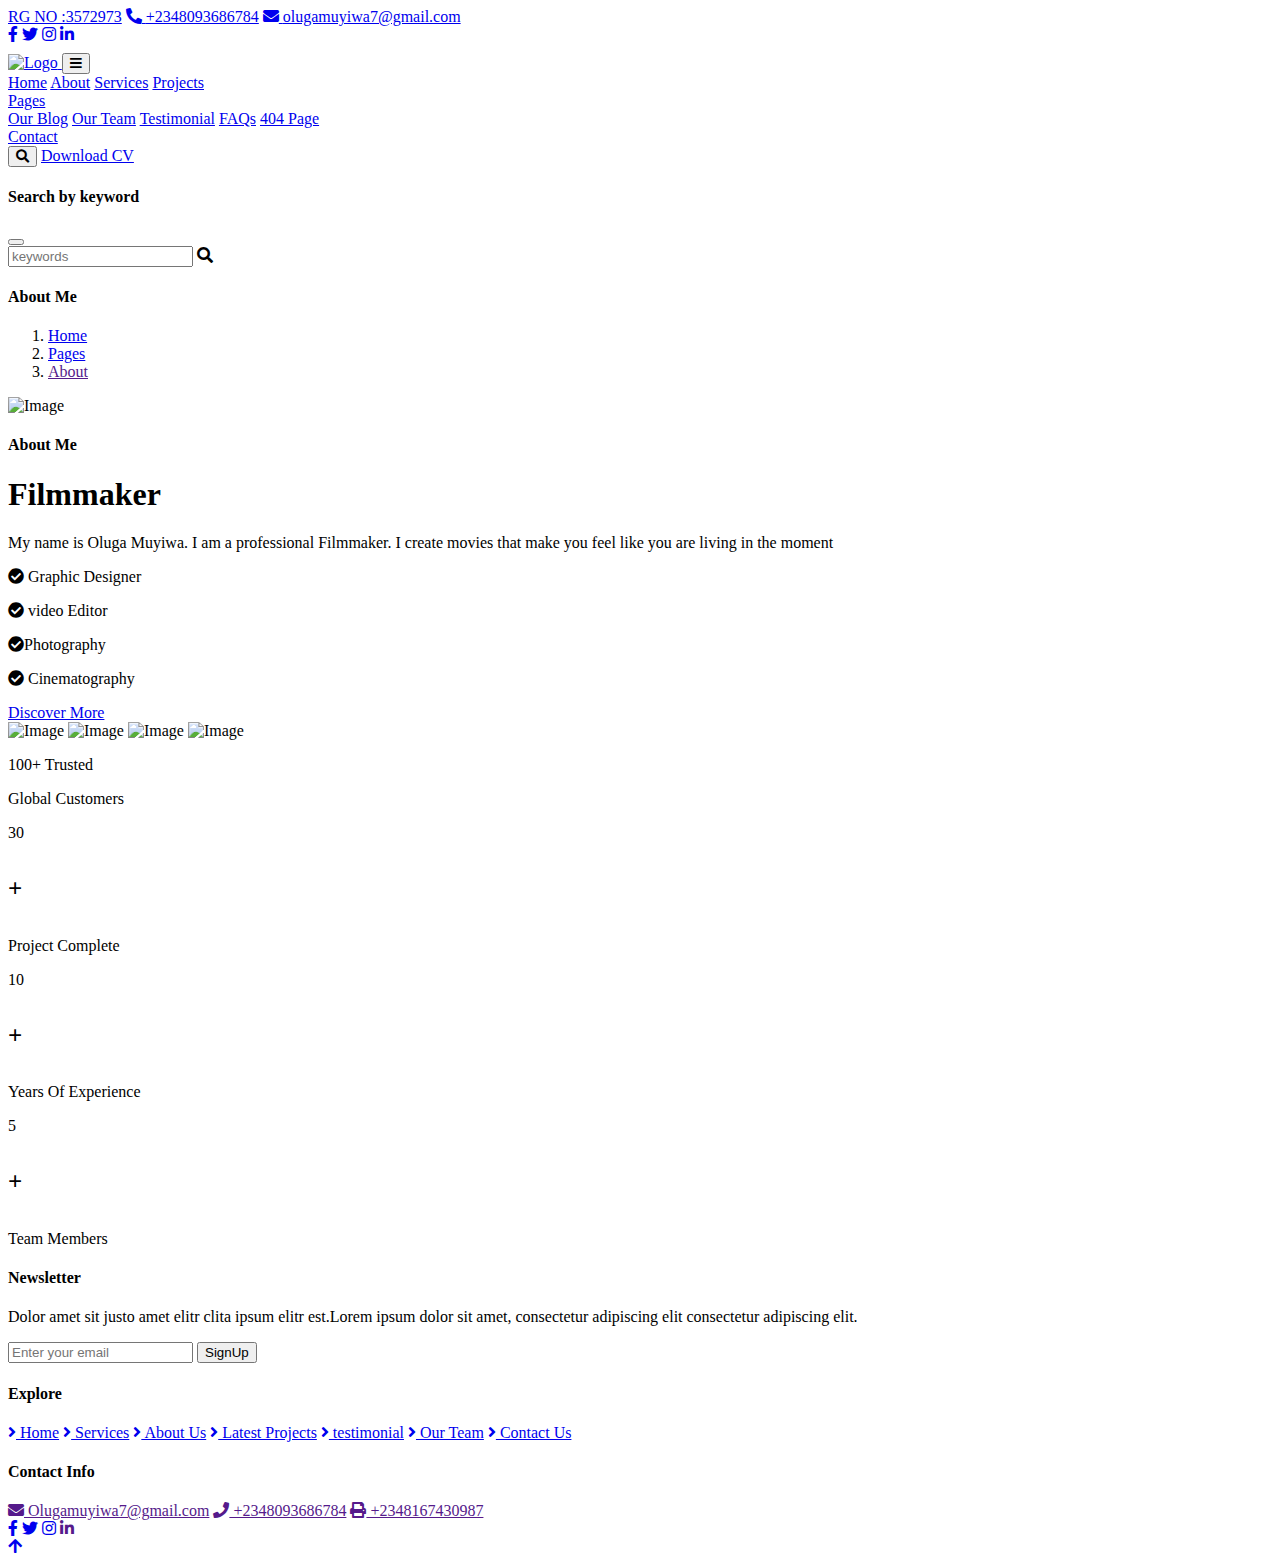
==== about.html @ f50f4584 "Add files via upload" ====
<!DOCTYPE html>
<html lang="en">

    <head>
        <meta charset="utf-8">
        <title>Muyiwa Oluga Portfolio</title>
        <meta content="width=device-width, initial-scale=1.0" name="viewport">
        <meta content="" name="keywords">
        <meta content="" name="description">

        <!-- Google Web Fonts -->
        <link rel="preconnect" href="https://fonts.googleapis.com">
        <link rel="preconnect" href="https://fonts.gstatic.com" crossorigin>
        <link href="https://fonts.googleapis.com/css2?family=Open+Sans:wght@400;500;600;700&family=Roboto:wght@400;500;700&display=swap" rel="stylesheet"> 

        <!-- Icon Font Stylesheet -->
        <link rel="stylesheet" href="https://use.fontawesome.com/releases/v5.15.4/css/all.css"/>
        <link href="https://cdn.jsdelivr.net/npm/bootstrap-icons@1.4.1/font/bootstrap-icons.css" rel="stylesheet">

        <!-- Libraries Stylesheet -->
        <link rel="stylesheet" href="https://cdnjs.cloudflare.com/ajax/libs/animate.css/4.1.1/animate.min.css"/>
        <link href="lib/animate/animate.min.css" rel="stylesheet">
        <link href="lib/owlcarousel/assets/owl.carousel.min.css" rel="stylesheet">
        <link href="lib/lightbox/css/lightbox.min.css" rel="stylesheet">


        <!-- Customized Bootstrap Stylesheet -->
        <link href="css/bootstrap.min.css" rel="stylesheet">

        <!-- Template Stylesheet -->
        <link href="css/style.css" rel="stylesheet">
    </head>

    <body>

        


        <!-- Topbar Start -->
        <div class="container-fluid topbar px-0 d-none d-lg-block">
            <div class="container px-0">
                <div class="row gx-0 align-items-center" style="height: 45px;">
                    <div class="col-lg-8 text-center text-lg-start mb-lg-0">
                        <div class="d-flex flex-wrap">
                            <a href="#" class="text-muted me-4"> <span class="span1">RG NO :3572973</span></a>
                            <a href="+2348093686784" class="text-muted me-4"><i class="fas fa-phone-alt text-primary me-2"></i> <span class="span1">+2348093686784</span></a>
                            <a href="olugamuyiwa7@gmail.com" class="text-muted me-0"><i class="fas fa-envelope text-primary me-2"></i> <span class="span1">olugamuyiwa7@gmail.com</span></a> 
                        </div>
                    </div>
                    <div class="col-lg-4 text-center text-lg-end">
                        <div class="d-flex align-items-center justify-content-end">
                            <a href="https://web.facebook.com/profile.php?id=100092257582727" class="btn btn-primary btn-square rounded-circle nav-fill me-3"><i class="fab fa-facebook-f text-white"></i></a>
                            <a href="https://x.com/director_muyiwa/status/1701882036980732007?s=46&t=AUUymDxRXdW8-dH9-l4mGg" class="btn btn-primary btn-square rounded-circle nav-fill me-3"><i class="fab fa-twitter text-white"></i></a>
                            <a href="https://www.instagram.com/director_muyiwa" class="btn btn-primary btn-square rounded-circle nav-fill me-3"><i class="fab fa-instagram text-white"></i></a>
                            <a href="#" class="btn btn-primary btn-square rounded-circle nav-fill me-0"><i class="fab fa-linkedin-in text-white"></i></a>
                        </div>
                    </div>
                </div>
            </div>
        </div>
        <!-- Topbar End -->


        <!-- Navbar & Hero Start -->
        <div class="container-fluid sticky-top px-0">
            <div class="position-absolute bg-dark" style="left: 0; top: 0; width: 100%; height: 100%;">
            </div>
            <div class="container px-0">
                <nav class="navbar navbar-expand-lg navbar-dark bg-white py-3 px-4">
                    <a href="index.html" class="navbar-brand p-0">
                        <img src="img/DIRECTOR.png" alt="Logo">
                    </a>
                    <button class="navbar-toggler" type="button" data-bs-toggle="collapse" data-bs-target="#navbarCollapse">
                        <span class="fa fa-bars"></span>
                    </button>
                    <div class="collapse navbar-collapse" id="navbarCollapse">
                        <div class="navbar-nav ms-auto py-0">
                            <a href="index.html" class="nav-item nav-link">Home</a>
                            <a href="about.html" class="nav-item nav-link active">About</a>
                            <a href="service.html" class="nav-item nav-link">Services</a>
                            <a href="project.html" class="nav-item nav-link">Projects</a>
                            <div class="nav-item dropdown">
                                <a href="#" class="nav-link dropdown-toggle" data-bs-toggle="dropdown">Pages</a>
                                <div class="dropdown-menu m-0">
                                    <a href="#" class="dropdown-item">Our Blog</a>
                                    <a href="#" class="dropdown-item">Our Team</a>
                                    <a href="testimonial.html" class="dropdown-item">Testimonial</a>
                                    <a href="faqs.html" class="dropdown-item">FAQs</a>
                                    <a href="#" class="dropdown-item">404 Page</a>
                                </div>
                            </div>
                            <a href="contact.html" class="nav-item nav-link">Contact</a>
                        </div>
                        <div class="d-flex align-items-center flex-nowrap pt-xl-0">
                            <button class="btn btn-primary btn-md-square mx-2" data-bs-toggle="modal" data-bs-target="#searchModal"><i class="fas fa-search"></i></button>
                            <a href="New CV OLUGA MUYIWA.pdf" class="btn btn-primary rounded-pill text-white py-2 px-4 ms-2 flex-wrap flex-sm-shrink-0">Download CV</a>
                        </div>
                    </div>
                </nav>
            </div>
        </div>
        <!-- Navbar & Hero End -->

        <!-- Modal Search Start -->
        <div class="modal fade" id="searchModal" tabindex="-1" aria-labelledby="exampleModalLabel" aria-hidden="true">
            <div class="modal-dialog modal-fullscreen">
                <div class="modal-content rounded-0">
                    <div class="modal-header">
                        <h4 class="modal-title mb-0" id="exampleModalLabel">Search by keyword</h4>
                        <button type="button" class="btn-close" data-bs-dismiss="modal" aria-label="Close"></button>
                    </div>
                    <div class="modal-body d-flex align-items-center">
                        <div class="input-group w-75 mx-auto d-flex">
                            <input type="search" class="form-control p-3" placeholder="keywords" aria-describedby="search-icon-1">
                            <span id="search-icon-1" class="input-group-text p-3"><i class="fa fa-search"></i></span>
                        </div>
                    </div>
                </div>
            </div>
        </div>
        <!-- Modal Search End -->

        <!-- Header Start -->
        <div class="container-fluid bg-breadcrumb">
            <div class="bg-breadcrumb-single"></div>
            <div class="container text-center py-5" style="max-width: 900px;">
                <h4 class="text-white display-4 mb-4 wow fadeInDown" data-wow-delay="0.1s">About Me</h4>
                <ol class="breadcrumb justify-content-center mb-0 wow fadeInDown" data-wow-delay="0.3s">
                    <li class="breadcrumb-item"><a href="index.html">Home</a></li>
                    <li class="breadcrumb-item"><a href="#">Pages</a></li>
                    <li class="breadcrumb-item active text-primary"><a href="">About</a></li>
                </ol>    
            </div>
        </div>
        <!-- Header End -->

        <!-- About Start -->
        <div class="container-fluid about bg-light py-5">
            <div class="container py-5">
                <div class="row g-5 align-items-center">
                    <div class="col-lg-6 col-xl-5 wow fadeInLeft" data-wow-delay="0.1s">
                        <div class="about-img">
                            <img src="img/photo_2024-09-25_06-31-26.jpg" class="img-fluid w-100 rounded-bottom" alt="Image">
                        </div>
                    </div>
                    <div class="col-lg-6 col-xl-7 wow fadeInRight" data-wow-delay="0.3s">
                        <h4 class="text-primary">About Me</h4>
                        <h1 class="display-5 mb-4">Filmmaker</h1>
                        <p class="text ps-4 mb-4"> My name is Oluga Muyiwa. I am a professional Filmmaker. I create movies that make you feel like you are living in the moment
                        </p>
                        <div class="row g-4 justify-content-between mb-5">
                            <div class="col-lg-6 col-xl-5">
                                <p class="text-dark"><i class="fas fa-check-circle text-primary me-1"></i> Graphic Designer</p>
                                <p class="text-dark mb-0"><i class="fas fa-check-circle text-primary me-1"></i> video Editor</p>
                            </div>
                            <div class="col-lg-6 col-xl-7">
                                <p class="text-dark"><i class="fas fa-check-circle text-primary me-1"></i>Photography</p>
                                <p class="text-dark mb-0"><i class="fas fa-check-circle text-primary me-1"></i> Cinematography</p>
                            </div>
                        </div>
                        <div class="row g-4 justify-content-between mb-5">
                            <div class="col-xl-5"><a href="#" class="btn btn-primary rounded-pill py-3 px-5">Discover More</a></div>
                            <div class="col-xl-7 mb-5">
                                <div class="about-customer d-flex position-relative">
                                    <img src="img/customer-img-1.jpg" class="img-fluid btn-xl-square position-absolute" style="left: 0; top: 0;"  alt="Image">
                                    <img src="img/customer-img-2.jpg" class="img-fluid btn-xl-square position-absolute" style="left: 45px; top: 0;" alt="Image">
                                    <img src="img/customer-img-3.jpg" class="img-fluid btn-xl-square position-absolute" style="left: 90px; top: 0;" alt="Image">
                                    <img src="img/customer-img-1.jpg" class="img-fluid btn-xl-square position-absolute" style="left: 135px; top: 0;" alt="Image">
                                    <div class="position-absolute text-dark" style="left: 220px; top: 10px;">
                                        <p class="mb-0">100+ Trusted</p>
                                        <p class="mb-0">Global Customers</p>
                                    </div>
                                </div>
                            </div>
                        </div>
                        <div class="row g-4 text-center align-items-center justify-content-center">
                            <div class="col-sm-4">
                                <div class="bg-primary rounded p-4">
                                    <div class="d-flex align-items-center justify-content-center">
                                        <span class="counter-value fs-1 fw-bold text-dark" data-toggle="counter-up">30</span>
                                        <h4 class="text-dark fs-1 mb-0" style="font-weight: 600; font-size: 25px;">+</h4>
                                    </div>
                                    <div class="w-100 d-flex align-items-center justify-content-center">
                                        <p class="text-white mb-0">Project Complete</p>
                                    </div>
                                </div>
                            </div>
                            <div class="col-sm-4">
                                <div class="bg-dark rounded p-4">
                                    <div class="d-flex align-items-center justify-content-center">
                                        <span class="counter-value fs-1 fw-bold text-white" data-toggle="counter-up">10</span>
                                        <h4 class="text-white fs-1 mb-0" style="font-weight: 600; font-size: 25px;">+</h4>
                                    </div>
                                    <div class="w-100 d-flex align-items-center justify-content-center">
                                        <p class="mb-0">Years Of Experience</p>
                                    </div>
                                </div>
                            </div>
                            <div class="col-sm-4">
                                <div class="bg-primary rounded p-4">
                                    <div class="d-flex align-items-center justify-content-center">
                                        <span class="counter-value fs-1 fw-bold text-dark" data-toggle="counter-up">5</span>
                                        <h4 class="text-dark fs-1 mb-0" style="font-weight: 600; font-size: 25px;">+</h4>
                                    </div>
                                    <div class="w-100 d-flex align-items-center justify-content-center">
                                        <p class="text-white mb-0">Team Members</p>
                                    </div>
                                </div>
                            </div>
                        </div>
                    </div>
                </div>
            </div>
        </div>
        <!-- About End -->



        <!-- Footer Start -->
        <div class="container-fluid footer py-5 wow fadeIn" data-wow-delay="0.2s">
            <div class="container py-5">
                <div class="row g-5">
                    <div class="col-md-6 col-lg-6 col-xl-3">
                        <div class="footer-item d-flex flex-column">
                            <div class="footer-item">
                                <h4 class="text-white mb-4">Newsletter</h4>
                                <p class="mb-3">Dolor amet sit justo amet elitr clita ipsum elitr est.Lorem ipsum dolor sit amet, consectetur adipiscing elit consectetur adipiscing elit.</p>
                                <div class="position-relative mx-auto rounded-pill">
                                    <input class="form-control rounded-pill w-100 py-3 ps-4 pe-5" type="text" placeholder="Enter your email">
                                    <button type="button" class="btn btn-primary rounded-pill position-absolute top-0 end-0 py-2 mt-2 me-2">SignUp</button>
                                </div>
                            </div>
                        </div>
                    </div>
                    <div class="col-md-6 col-lg-6 col-xl-3">
                        <div class="footer-item d-flex flex-column">
                            <h4 class="text-white mb-4">Explore</h4>
                            <a href="#"><i class="fas fa-angle-right me-2"></i> Home</a>
                            <a href="#"><i class="fas fa-angle-right me-2"></i> Services</a>
                            <a href="#"><i class="fas fa-angle-right me-2"></i> About Us</a>
                            <a href="#"><i class="fas fa-angle-right me-2"></i> Latest Projects</a>
                            <a href="#"><i class="fas fa-angle-right me-2"></i> testimonial</a>
                            <a href="#"><i class="fas fa-angle-right me-2"></i> Our Team</a>
                            <a href="#"><i class="fas fa-angle-right me-2"></i> Contact Us</a>
                        </div>
                    </div>
                    <div class="col-md-6 col-lg-6 col-xl-3">
                        <div class="footer-item d-flex flex-column">
                            <h4 class="text-white mb-4">Contact Info</h4>
                            <a href=""><i class="fas fa-envelope me-2"></i> Olugamuyiwa7@gmail.com</a>
                            <a href=""><i class="fas fa-phone me-2"></i> +2348093686784</a>
                            <a href="" class="mb-3"><i class="fas fa-print me-2"></i>  +2348167430987</a>
                            <div class="d-flex align-items-center">
                                <a class="btn btn-light btn-md-square me-2" href="https://web.facebook.com/profile.php?id=100092257582727"><i class="fab fa-facebook-f"></i></a>
                                <a class="btn btn-light btn-md-square me-2" href="https://x.com/director_muyiwa/status/1701882036980732007?s=46&t=AUUymDxRXdW8-dH9-l4mGg"><i class="fab fa-twitter"></i></a>
                                <a class="btn btn-light btn-md-square me-2" href="https://www.instagram.com/director_muyiwa"><i class="fab fa-instagram"></i></a>
                                <a class="btn btn-light btn-md-square me-0" href=""><i class="fab fa-linkedin-in"></i></a>
                            </div>
                        </div>
                    </div>
                   
                            </div>
                        </div>
                    </div>
                </div>
            </div>
        </div>
        <!-- Footer End -->

        
       
                </div>
            </div>
        </div>
        <!-- Copyright End -->



        <!-- Back to Top -->
        <a href="#" class="btn btn-primary btn-lg-square back-to-top"><i class="fa fa-arrow-up"></i></a>   
  

        
    <!-- JavaScript Libraries -->
    <script src="https://ajax.googleapis.com/ajax/libs/jquery/3.6.4/jquery.min.js"></script>
    <script src="https://cdn.jsdelivr.net/npm/bootstrap@5.0.0/dist/js/bootstrap.bundle.min.js"></script>
    <script src="lib/wow/wow.min.js"></script>
    <script src="lib/easing/easing.min.js"></script>
    <script src="lib/waypoints/waypoints.min.js"></script>
    <script src="lib/counterup/counterup.min.js"></script>
    <script src="lib/owlcarousel/owl.carousel.min.js"></script>
    <script src="lib/lightbox/js/lightbox.min.js"></script>
    

    <!-- Template Javascript -->
    <script src="js/main.js"></script>
    </body>

</html>
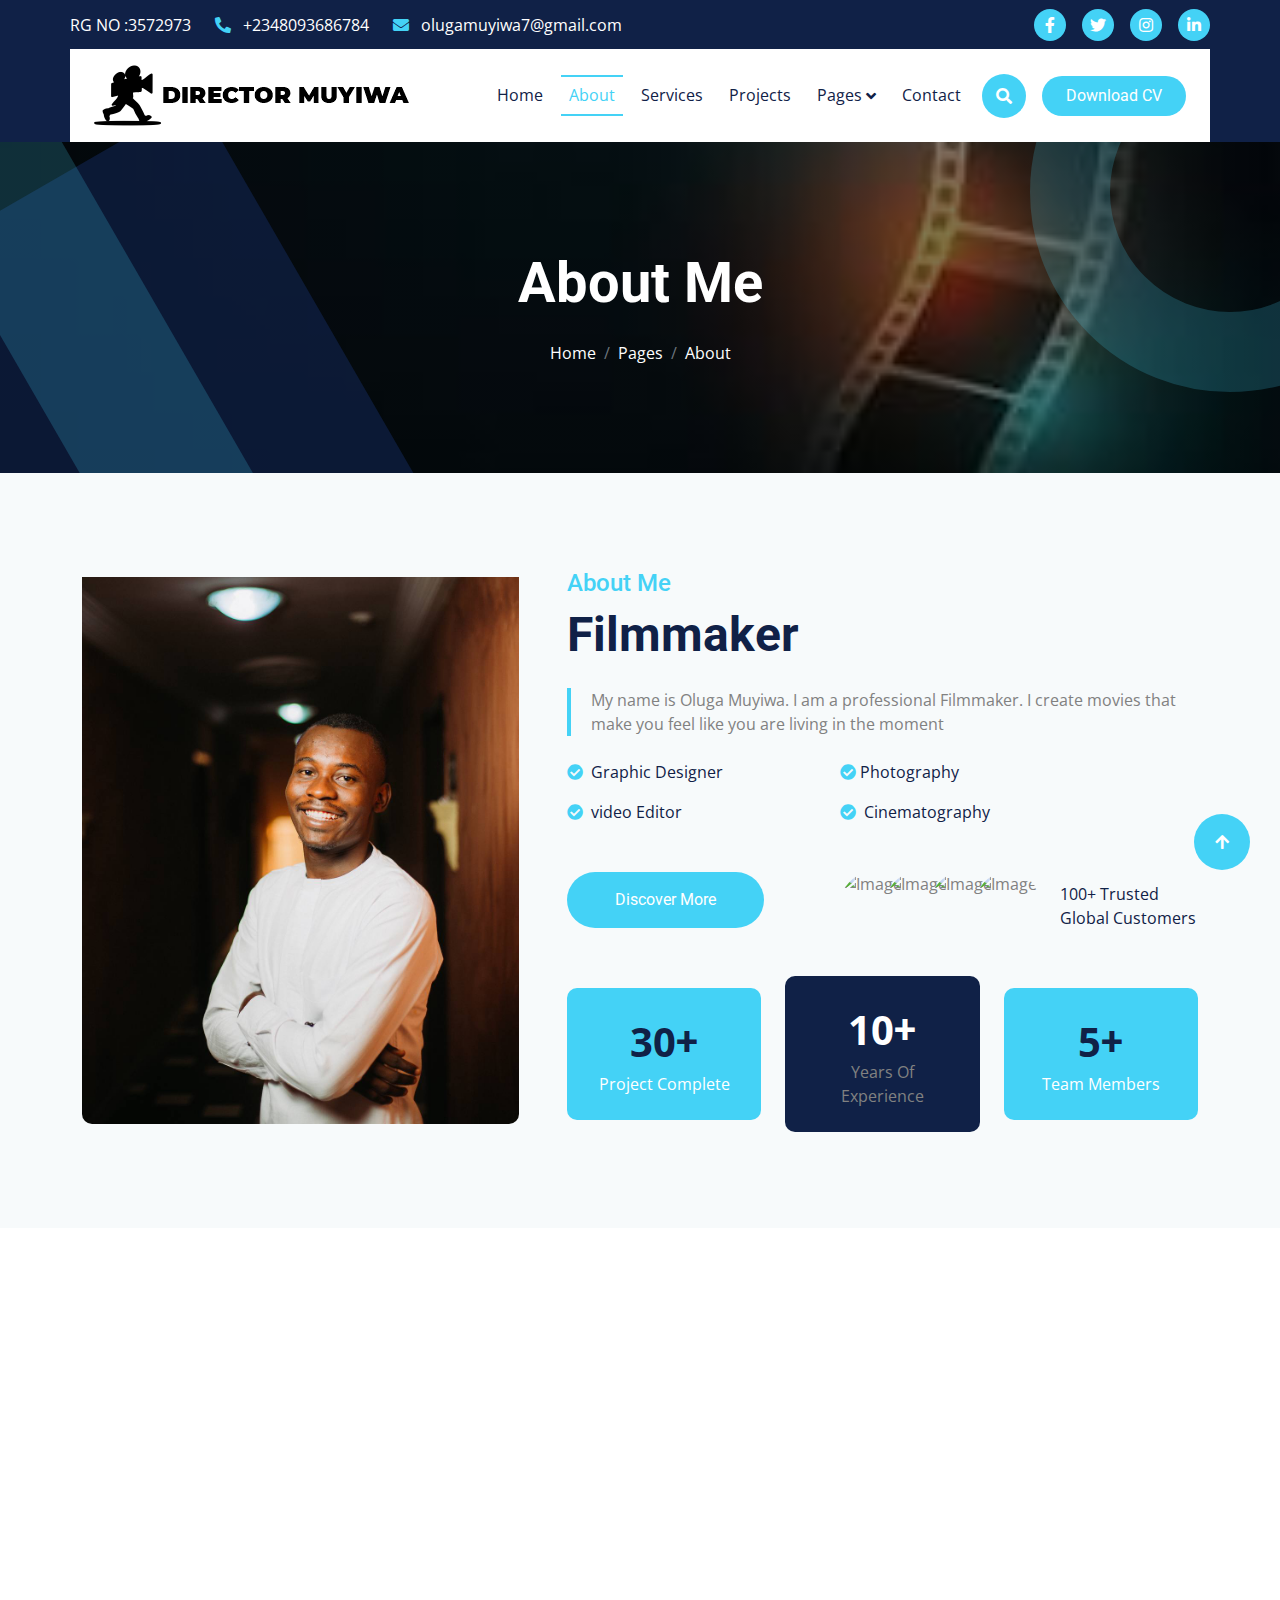
==== commit bb0d1480: "about.html" ====
--- a/about.html
+++ b/about.html
@@ -253,7 +253,7 @@
                             <div class="d-flex align-items-center">
                                 <a class="btn btn-light btn-md-square me-2" href="https://web.facebook.com/profile.php?id=100092257582727"><i class="fab fa-facebook-f"></i></a>
                                 <a class="btn btn-light btn-md-square me-2" href="https://x.com/director_muyiwa/status/1701882036980732007?s=46&t=AUUymDxRXdW8-dH9-l4mGg"><i class="fab fa-twitter"></i></a>
-                                <a class="btn btn-light btn-md-square me-2" href="https://www.instagram.com/director_muyiwa"><i class="fab fa-instagram"></i></a>
+                                <a class="btn btn-light btn-md-square me-2" href="https://www.instagram.com/director_muyiwaa?igsh=MTRvdGV5anJiYTk1dg%3D%3D&utm_source=qr"><i class="fab fa-instagram"></i></a>
                                 <a class="btn btn-light btn-md-square me-0" href=""><i class="fab fa-linkedin-in"></i></a>
                             </div>
                         </div>
@@ -296,4 +296,4 @@
     <script src="js/main.js"></script>
     </body>
 
-</html>+</html>
--- a/css/style.css
+++ b/css/style.css
@@ -0,0 +1,943 @@
+.span1{
+    color: #fff;
+}
+
+.back-to-top {
+    position: fixed;
+    right: 30px;
+    bottom: 30px;
+    display: flex;
+    width: 45px;
+    height: 45px;
+    align-items: center;
+    justify-content: center;
+    transition: 0.5s;
+    z-index: 99;
+}
+
+/*** Button Start ***/
+.btn {
+    font-weight: 600;
+    transition: .5s;
+}
+
+.btn-square {
+    width: 32px;
+    height: 32px;
+}
+
+.btn-sm-square {
+    width: 34px;
+    height: 34px;
+}
+
+.btn-md-square {
+    width: 44px;
+    height: 44px;
+}
+
+.btn-lg-square {
+    width: 56px;
+    height: 56px;
+}
+
+.btn-xl-square {
+    width: 66px;
+    height: 66px;
+}
+
+.btn-square,
+.btn-sm-square,
+.btn-md-square,
+.btn-lg-square,
+.btn-xl-square {
+    padding: 0;
+    display: flex;
+    align-items: center;
+    justify-content: center;
+    font-weight: normal;
+    border-radius: 50%;
+}
+
+.btn.btn-primary {
+    background: var(--bs-primary) !important;
+    color: var(--bs-white) !important;
+    font-family: 'Roboto', sans-serif;
+    border: none;
+    font-weight: 400;
+    transition: 0.5s;
+}
+
+.btn.btn-primary:hover {
+    background: var(--bs-dark) !important;
+    color: var(--bs-light) !important;
+}
+
+.btn.btn-dark {
+    background: var(--bs-dark) !important;
+    color: var(--bs-white) !important;
+    font-family: 'Roboto', sans-serif;
+    border: none;
+    font-weight: 400;
+    transition: 0.5s;
+}
+
+.btn.btn-dark:hover {
+    background: var(--bs-white) !important;
+    color: var(--bs-dark) !important;
+}
+
+.btn.btn-light {
+    background: var(--bs-primary) !important;
+    color: var(--bs-white) !important;
+    font-family: 'Roboto', sans-serif;
+    border: none;
+    font-weight: 400;
+    transition: 0.5s;
+}
+
+.btn.btn-light:hover {
+    background: var(--bs-white) !important;
+    color: var(--bs-dark) !important;
+}
+/*** Topbar Start ***/
+.topbar {
+    padding: 2px 10px 2px 20px;
+    background: var(--bs-dark) !important;
+}
+
+@media (max-width: 768px) {
+    .topbar {
+        display: none;    
+    }
+}
+/*** Topbar End ***/
+
+/*** Navbar ***/
+.sticky-top,
+.sticky-top .container {
+    transition: 0.5s !important;
+}
+
+.navbar .navbar-nav .nav-item.nav-link,
+.navbar .navbar-nav .nav-link {
+    color: var(--bs-dark) !important;
+}
+
+.navbar .navbar-nav .nav-item {
+    position: relative;
+    margin: 0 5px !important;
+}
+
+.navbar .navbar-nav .nav-item::before,
+.navbar .navbar-nav .nav-item::after {
+    position: absolute;
+    content: "";
+    width: 0;
+    height: 0;
+    border: 0px solid var(--bs-primary);
+    transition: 0.5s;
+}
+
+.navbar .navbar-nav .nav-item::before {
+    top: 0;
+    left: 0;
+}
+.navbar .navbar-nav .nav-item::after {
+    bottom: 0;
+    right: 0;
+}
+
+.navbar .navbar-nav .nav-item:hover::after,
+.navbar .navbar-nav .nav-item:hover::before,
+.navbar .navbar-nav .nav-item.active::after,
+.navbar .navbar-nav .nav-item.active::before {
+    width: 100%;
+    border-width: 1px;
+}
+
+.navbar .navbar-nav .nav-link:hover,
+.navbar .navbar-nav .nav-link.active,
+.sticky-top .navbar .navbar-nav .nav-link:hover,
+.sticky-top .navbar .navbar-nav .nav-link.active {
+    color: var(--bs-primary) !important;
+}
+
+.navbar .dropdown-toggle::after {
+    border: none;
+    content: "\f107" !important;
+    font-family: "Font Awesome 5 Free";
+    font-weight: 600;
+    vertical-align: middle;
+}
+
+@media (min-width: 1200px) {
+    .navbar .nav-item .dropdown-menu {
+        display: block;
+        visibility: hidden;
+        top: 100%;
+        transform: rotateX(-75deg);
+        transform-origin: 0% 0%;
+        border: 0;
+        border-radius: 10px;
+        margin-top: 20px !important;
+        transition: .5s;
+        opacity: 0;
+        z-index: 9;
+    }
+}
+
+@media (max-width: 1200px) {
+    .navbar .nav-item .dropdown-menu {
+        margin-top: 15px !important;
+        transition: 0.5s;
+    }
+}
+
+@media (max-width: 991px) {
+    .navbar .navbar-nav .nav-item.nav-link {
+        margin: 15px 0 !important;
+    }
+
+}
+
+.dropdown .dropdown-menu a:hover {
+    background: var(--bs-primary) !important;
+    color: var(--bs-white);
+}
+
+.navbar .nav-item:hover .dropdown-menu {
+    transform: rotateX(0deg);
+    visibility: visible;
+    background: var(--bs-light) !important;
+    margin-top: 20px !important;
+    transition: .5s;
+    opacity: 1;
+}
+
+.navbar .navbar-toggler {
+    padding: 8px 15px;
+    color: var(--bs-dark);
+    background: var(--bs-primary);
+}
+
+#searchModal .modal-content {
+    background: rgba(250, 250, 250, .6);
+}
+/*** Navbar End ***/
+
+/*** Carousel Header Start ***/
+.header-carousel .header-carousel-item {
+    position: relative;
+    overflow: hidden;
+    z-index: 1;
+}
+
+.owl-prev,
+.owl-next {
+    position: absolute;
+    width: 60px;
+    height: 60px;
+    top: 50%;
+    transform: translateY(-50%);
+    padding: 20px 20px;
+    border-radius: 40px;
+    background: var(--bs-primary);
+    color: var(--bs-white);
+    display: flex;
+    align-items: center;
+    justify-content: center;
+    transition: 0.5s;
+}
+
+.owl-prev {
+    left: 30px;
+}
+
+.owl-next {
+    right: 30px;
+}
+
+.owl-prev:hover,
+.owl-next:hover {
+    background: var(--bs-dark) !important;
+    color: var(--bs-white) !important;
+}
+
+.header-carousel .header-carousel-item-img-1,
+.header-carousel .header-carousel-item-img-2,
+.header-carousel .header-carousel-item-img-3 {
+    position: relative;
+    overflow: hidden;
+}
+
+.header-carousel .header-carousel-item-img-1::before,
+.header-carousel .header-carousel-item-img-2::before,
+.header-carousel .header-carousel-item-img-3::before {
+    content: "";
+    position: absolute;
+    width: 600px;
+    height: 600px;
+    top: -300px;
+    right: -300px;
+    border-radius: 300px;
+    border: 100px solid rgba(68, 210, 246, 0.2);
+    animation: RotateMoveCircle 10s linear infinite;
+    background: transparent;
+    z-index: 2 !important;
+}
+
+@keyframes RotateMoveCircle {
+    0% {top: -400px;}
+    50%   {right: -200px;}
+    75%   {top: -200px;}
+    100%  {top: -400px;}
+}
+
+.header-carousel .header-carousel-item-img-1::after,
+.header-carousel .header-carousel-item-img-2::after,
+.header-carousel .header-carousel-item-img-3::after {
+    content: "";
+    position: absolute;
+    width: 150px;
+    height: 1200px;
+    top: -150px;
+    left: 70px;
+    transform: rotate(-30deg);
+    background: rgba(68, 210, 246, 0.2);
+    animation: RotateMoveRight 5s linear infinite;
+    z-index: 2 !important;
+}
+
+@keyframes RotateMoveRight {
+    0%   {left: 0px;}
+    50%   {left: 70px;}
+    100%  {left: 0px;}
+}
+
+.header-carousel .header-carousel-item::before {
+    content: "";
+    position: absolute;
+    width: 300px;
+    height: 1200px;
+    top: -150px;
+    left: -265px;
+    transform: rotate(-30deg);
+    background: var(--bs-dark);
+    animation: RotateMoveLeft 5s linear infinite;
+    opacity: 0.7;
+    z-index: 2 !important;
+}
+
+@keyframes RotateMoveLeft {
+    0%   {left: -240px;}
+    50%   {left: -300px;}
+    100%  {left: -240px;}
+}
+
+.header-carousel .header-carousel-item::after {
+    content: "";
+    position: absolute;
+    width: 100%;
+    height: 100%;
+    top: 0;
+    left: 0;
+    background: rgba(0, 0, 0, 0.5);
+    z-index: 2 !important;
+}
+
+.header-carousel .header-carousel-item .carousel-caption {
+    position: absolute;
+    width: 80%;
+    height: 100%;
+    top: 0;
+    left: 50%;
+    transform: translateX(-50%);
+    display: flex;
+    flex-direction: column;
+    justify-content: center;
+    z-index: 9;
+}
+
+@media (max-width: 992px) {
+    .header-carousel .header-carousel-item .carousel-caption {
+        width: 100% !important;
+        margin-left: 0 !important;
+        padding: 0 10px;
+    }
+    .header-carousel-item img {
+        height: 700px;
+        object-fit: cover;
+    }
+
+    .owl-prev,
+    .owl-next {
+        top: 40px !important;
+    }
+
+    .owl-prev {
+        left: 65%;
+    }
+}
+/*** Header Carousel End ***/
+
+/*** Single Page Hero Header Start ***/
+.bg-breadcrumb {
+    position: relative;
+    overflow: hidden;
+    background: linear-gradient(rgba(0, 0, 0, 0.5), rgba(0, 0, 0, 0.5)), url(../img/download.jpg);
+    background-position: center center;
+    background-repeat: no-repeat;
+    background-size: cover;
+    padding: 60px 0 60px 0;
+}
+
+.bg-breadcrumb .breadcrumb-item a {
+    color: var(--bs-white) !important;
+}
+
+.bg-breadcrumb .bg-breadcrumb-single {
+    position: absolute;
+    width: 500px;
+    height: 1200px;
+    top: 0px;
+    left: 0;
+    margin-left: 30px;
+    transform: rotate(-30deg);
+    background: var(--bs-dark);
+    animation: RotateMoveLeft 5s linear infinite;
+    opacity: 0.7;
+    z-index: 2 !important;
+}
+
+
+.bg-breadcrumb::before {
+    content: "";
+    position: absolute;
+    width: 400px;
+    height: 400px;
+    top: -150px;
+    right: -150px;
+    border-radius: 200px;
+    border: 80px solid rgba(68, 210, 246, 0.2);
+    animation: RotateMoveCircle 10s linear infinite;
+    background: transparent;
+    z-index: 2 !important;
+}
+
+@keyframes RotateMoveCircle {
+    0% {top: -200px;}
+    50%   {right: -100px;}
+    75%   {top: -100px;}
+    100%  {top: -200px;}
+}
+
+
+.bg-breadcrumb::after {
+    content: "";
+    position: absolute;
+    width: 150px;
+    height: 1200px;
+    top: -150px;
+    left: 0;
+    margin-left: 160px;
+    transform: rotate(-30deg);
+    background: rgba(68, 210, 246, 0.2);
+    animation: RotateMoveRight 5s linear infinite;
+    z-index: 2 !important;
+}
+/*** Single Page Hero Header End ***/
+
+
+/*** About Start ***/
+.about .text {
+    position: relative;
+}
+
+.about .text::after {
+    content: "";
+    width: 4px;
+    height: 100%;
+    position: absolute;
+    top: 0;
+    left: 0;
+    background: var(--bs-primary);
+}
+/*** About End ***/
+
+/*** Service Start ***/
+.service .service-item {
+    box-shadow: 0 0 45px rgba(0, 0, 0, 0.3);
+}
+
+.service .service-item .service-img {
+    position: relative;
+    overflow: hidden;
+    border-top-left-radius: 10px;
+    border-top-right-radius: 10px;
+}
+
+.service .service-item .service-img img {
+    transition: 0.5s;
+}
+
+.service .service-item:hover .service-img img {
+    transform: scale(1.2);
+}
+
+.service .service-item .service-img::after {
+    content: "";
+    width: 0;
+    height: 0;
+    position: absolute;
+    top: 0;
+    right: 0;
+    border-top-left-radius: 10px;
+    border-top-right-radius: 10px;
+    background: rgba(68, 210, 246, 0.4);
+    transition: 0.5s;
+}
+
+.service .service-item:hover .service-img::after {
+    width: 100% !important;
+    height: 100% !important;
+}
+
+.service .service-item .service-content {
+    position: relative;
+}
+
+.service .service-item .service-content::after {
+    content: "";
+    width: 0;
+    height: 0;
+    position: absolute;
+    bottom: 0;
+    left: 0;
+    border-bottom-left-radius: 10px;
+    border-bottom-right-radius: 10px;
+    background: var(--bs-dark);
+    transition: 0.5s;
+    z-index: 1;
+}
+
+.service .service-item:hover .service-content::after {
+    width: 100% !important;
+    height: 100% !important;
+}
+
+.service .service-item .service-content .service-content-inner {
+    transition: 0.5s;
+}
+
+.service .service-item:hover .service-content .service-content-inner {
+    position: relative;
+    color: var(--bs-white) !important;
+    transition: 0.5s;
+    z-index: 2;
+}
+
+.service .service-item:hover .service-content .service-content-inner a.h4 {
+    color: var(--bs-white) !important;
+    transition: 0.5s;
+}
+
+.service .service-item:hover .service-content .service-content-inner a.h4:hover {
+    color: var(--bs-primary) !important;
+}
+/*** Service End ***/
+
+/*** Project Start ***/
+.project .project-carousel.owl-carousel {
+    height: 100%;
+}
+
+.project .project-carousel .project-item {
+    position: relative;
+    overflow: hidden;
+}
+
+.project .project-carousel .project-item .project-img {
+    position: relative;
+    overflow: hidden;
+    border-radius: 10px;
+}
+
+.project .project-carousel .project-item .project-img::after {
+    content: "";
+    width: 100%;
+    height: 0;
+    position: absolute;
+    top: 0;
+    left: 0;
+    border-radius: 10px;
+    background: rgba(68, 210, 246, 0.4);
+    transition: 0.5s;
+}
+
+.project .project-carousel .project-item:hover .project-img::after {
+    height: 100%;
+}
+
+.project .project-carousel .project-item .project-img img {
+    transition: 0.5s;
+}
+
+.project .project-carousel .project-item:hover .project-img img {
+    transform: scale(1.2);
+}
+
+.project .project-carousel .project-item .project-content {
+    position: relative;
+    width: 75%;
+    height: 100%;
+    bottom: 50%; 
+    left: 50%; 
+    transform: translate(-50%, -50%);
+    box-shadow: 0 0 45px rgba(0, 0, 0, 0.08);
+}
+
+.project .project-carousel .project-item .project-content::after {
+    content: "";
+    position: absolute;
+    width: 100%;
+    height: 0;
+    bottom: 0;
+    left: 0;
+    border-radius: 10px !important;
+    background: var(--bs-dark);
+    transition: 0.5s;
+}
+
+.project .project-carousel .project-item .project-content .project-content-inner {
+    position: relative;
+    z-index: 2;
+}
+
+.project .project-carousel .project-item:hover .project-content .project-content-inner p,
+.project .project-carousel .project-item:hover .project-content .project-content-inner a.h4,
+.project .project-carousel .project-item:hover .project-content .project-content-inner .project-icon i {
+    color: var(--bs-white) !important;
+    transition: 0.5s;
+}
+
+.project .project-carousel .project-item:hover .project-content .project-content-inner a.h4:hover {
+    color: var(--bs-primary) !important;
+}
+
+.project .project-carousel .project-item:hover .project-content::after {
+    height: 100%;
+}
+
+.project-carousel .owl-dots {
+    position: absolute;
+    width: 100%;
+    height: 40px;
+    display: flex;
+    align-items: center;
+    justify-content: center;
+    margin-top: -120px;
+    transition: 0.5s;
+}
+
+.project-carousel .owl-dots .owl-dot {
+    width: 20px;
+    height: 20px;
+    border-radius: 20px;
+    margin-right: 15px;
+    background: var(--bs-dark);
+    transition: 0.5s;
+}
+
+.project-carousel .owl-dots .owl-dot.active {
+    width: 30px;
+    height: 30px;
+    border-radius: 40px;
+    border: 8px solid var(--bs-primary);
+}
+/*** Project End ***/
+
+/*** Blog Start ***/
+.blog .blog-item .project-img {
+    position: relative;
+    overflow: hidden;
+    border-radius: 10px;
+    transition: 0.5s;
+}
+
+.blog .blog-item .project-img .blog-plus-icon {
+    position: absolute;
+    width: 100%;
+    height: 100%;
+    top: 0;
+    left: 0;
+    border-radius: 10px;
+    display: flex;
+    align-items: center;
+    justify-content: center;
+    text-align: center;
+    background: rgba(68, 210, 246, 0.2);
+    transition: 0.5s;
+    opacity: 0;
+}
+
+.blog .blog-item:hover .project-img .blog-plus-icon {
+    opacity: 1;
+}
+
+.blog .blog-item .project-img img {
+    transition: 0.5s;
+}
+
+.blog .blog-item:hover .project-img img {
+    transform: scale(1.3);
+}
+
+/*** Blog End ***/
+
+/*** Team Start ***/
+.team .team-item {
+    position: relative;
+    overflow: hidden;
+    border: 1px solid var(--bs-dark);
+    transition: 0.5s;
+}
+
+.team .team-item:hover {
+    border: none !important;
+}
+
+.team .team-item::after {
+    content: "";
+    width: 0;
+    height: 0;
+    position: absolute;
+    top: 0;
+    left: 0;
+    border-radius: 10px;
+    border: 1px solid;
+    border-color: var(--bs-primary) transparent transparent var(--bs-primary) !important;
+    z-index: 5;
+    transition: 1s;
+    opacity: 0;
+}
+
+.team .team-item::before {
+    content: "";
+    width: 0;
+    height: 0;
+    position: absolute;
+    bottom: 0;
+    right: 0;
+    border-radius: 10px;
+    border: 1px solid;
+    border-color: transparent var(--bs-primary) var(--bs-primary) transparent !important;
+    z-index: 5;
+    transition: 1s;
+    opacity: 0;
+}
+
+.team .team-item:hover:after,
+.team .team-item:hover::before {
+    width: 100% !important;
+    height: 100% !important;
+    opacity: 1;
+}
+
+.team .team-item .team-img {
+    position: relative;
+    overflow: hidden;
+}
+
+.team .team-item .team-img::after {
+    content: "";
+    width: 100%;
+    height: 0;
+    position: absolute;
+    top: 0;
+    left: 0;
+    border-top-left-radius: 10px;
+    border-top-right-radius: 10px;
+    background: rgba(68, 210, 246, 0.2);
+    transition: 0.5s;
+}
+
+.team .team-item:hover .team-img::after {
+    height: 100%;
+}
+
+.team .team-item .team-img .team-icon {
+    position: absolute;
+    top: 15px;
+    right: 15px;
+    z-index: 8;
+    transition: 0.5s;
+}
+
+.team .team-item .team-img .team-icon .team-icon-share {
+    position: relative;
+    margin-top: -200px;
+    transition: 0.5s;
+    z-index: 9;
+}
+
+.team .team-item:hover .team-img .team-icon .team-icon-share {
+    margin-top: 0 !important;
+}
+
+.team .team-item .team-content {
+    position: relative;
+}
+
+.team .team-item .team-content::after {
+    content: "";
+    width: 0;
+    height: 0;
+    position: absolute;
+    top: 0;
+    left: 0;
+    background: var(--bs-primary) !important;
+    transition: 0.5s;
+}
+
+.team .team-item .team-content::before {
+    content: "";
+    width: 0;
+    height: 0;
+    position: absolute;
+    bottom: 0;
+    right: 0;
+    border-bottom-left-radius: 10px;
+    border-bottom-right-radius: 10px;
+    background: var(--bs-primary) !important;
+    transition: 0.5s;
+}
+
+.team .team-item:hover .team-content::after,
+.team .team-item:hover .team-content::before {
+    width: 100% !important;
+    height: 50% !important;
+}
+
+.team .team-item:hover .team-content .team-content-inner {
+    position: relative;
+    color: var(--bs-white);
+    z-index: 2;
+}
+
+.team .team-item .team-content .team-content-inner h4,
+.team .team-item .team-content .team-content-inner p {
+    transition: 0.5s;
+}
+
+.team .team-item:hover .team-content .team-content-inner p {
+    color: var(--bs-white) !important;
+}
+
+.team .team-item:hover .team-content .team-content-inner h4 {
+    color: var(--bs-dark) !important;
+}
+/*** Team End ***/
+
+/*** Testimonial Start ***/
+.testimonial .testimonial-carousel {
+    position: relative;
+}
+
+.testimonial .testimonial-carousel .owl-dots {
+    margin-top: 30px;
+    display: flex;
+    align-items: center;
+    justify-content: center;
+}
+
+.testimonial .testimonial-carousel .owl-dot {
+    position: relative;
+    display: inline-block;
+    margin: 0 5px;
+    width: 15px;
+    height: 15px;
+    background: var(--bs-light);
+    border: 1px solid var(--bs-primary);
+    border-radius: 10px;
+    transition: 0.5s;
+}
+
+.testimonial .testimonial-carousel .owl-dot.active {
+    width: 40px;
+    background: var(--bs-primary);
+}
+/*** Testimonial End ***/
+
+/*** FAQ'S Start ***/
+.faq {
+    position: relative;
+    overflow: hidden;
+}
+
+.faq::after {
+    content: "";
+    width: 100%;
+    height: 100%;
+    position: absolute;
+    top: 0;
+    right: 0;
+    background-image: url(../img/);
+    object-fit: cover;
+    z-index: -1;
+}
+
+.faq .faq-img {
+    position: relative;
+}
+
+.faq .faq-img .faq-btn {
+    position: absolute;
+    bottom: 20px;
+    right: 20px;
+}
+
+/*** FAQ'S End ***/
+
+/*** Footer Start ***/
+.footer {
+    background: var(--bs-dark);
+}
+.footer .footer-item a {
+    line-height: 35px;
+    color: var(--bs-body);
+    transition: 0.5s;
+}
+
+.footer .footer-item p {
+    line-height: 35px;
+}
+
+.footer .footer-item a:hover {
+    letter-spacing: 1px;
+    color: var(--bs-primary);
+}
+
+.footer .footer-item-post a {
+    transition: 0.5s;
+}
+
+.footer .footer-item-post a:hover {
+    color: var(--bs-primary) !important;
+}
+
+.footer .footer-item-post .footer-btn a {
+    transition: 0.5s;
+}
+
+.footer .footer-item-post .footer-btn a:hover {
+    color: var(--bs-dark);
+}
+/*** Footer End ***/
+
+/*** copyright Start ***/
+.copyright {
+    border-top: 1px solid rgba(255, 255, 255, 0.08);
+    background: var(--bs-dark) !important;
+}
+/*** copyright end ***/